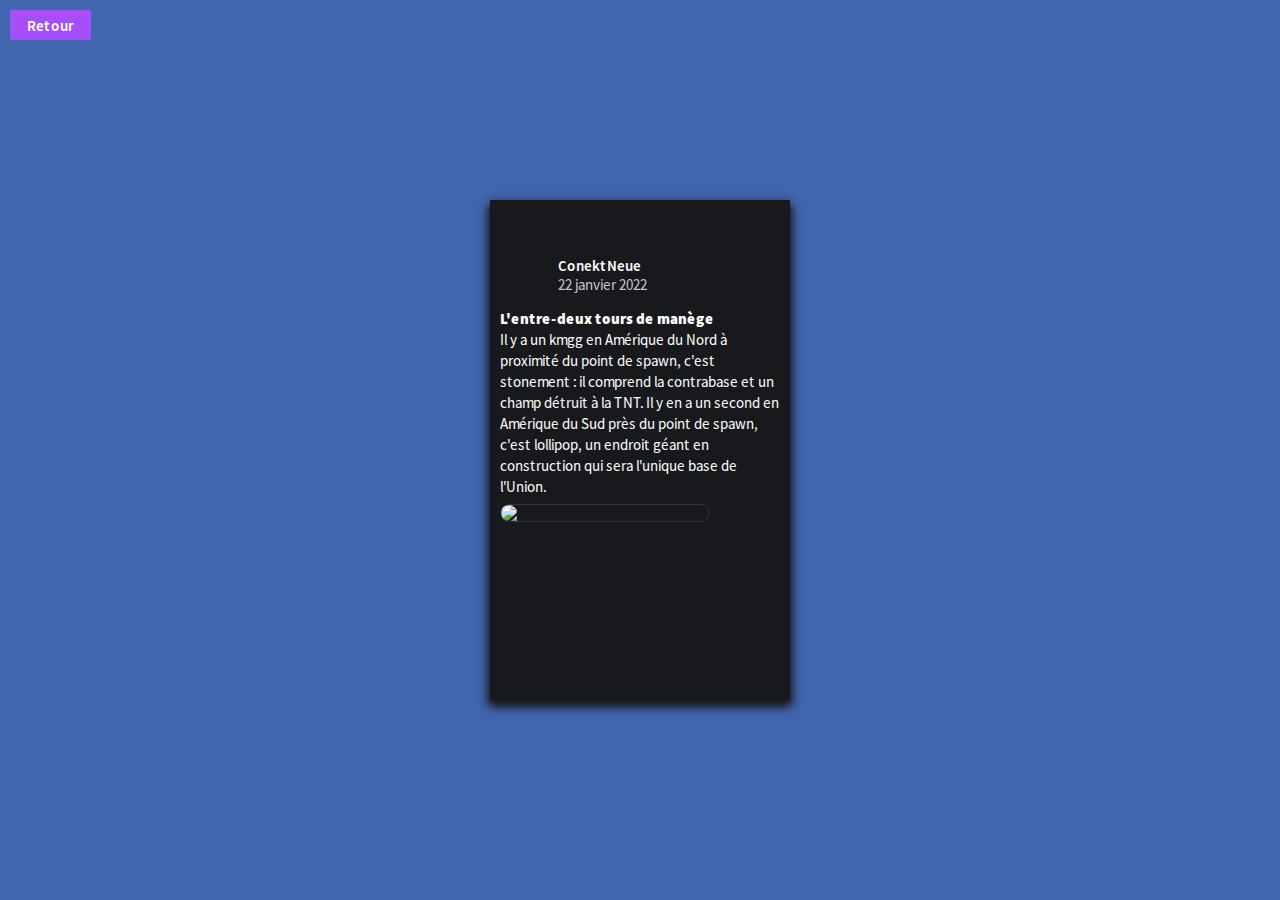
==== popup/popup.html @ 2bfecede "n" ====
<!DOCTYPE html>
<html lang="fr">
<head>
    <meta charset="UTF-8">
    <meta http-equiv="X-UA-Compatible" content="IE=edge">
    <meta name="viewport" content="width=device-width, initial-scale=1.0">
    <title>Popup</title>
    <link rel="stylesheet" href="./style.css">
</head>
<body>

    <div class="ui-controller">

        <div class="login">
            <p class="title">Connection</p>
            <div class="form-group">
                <label for="email">Email</label>
                <input class="text-input" type="email" name="email" id="email" required>
            </div>
            <div class="form-group">
                <label for="password">Mot de passe</label>
                <input class="text-input" type="password" name="password" id="password" required>
            </div>
            <input id="btn-submit" class="btn-submit" type="submit" value="Se connecter">
        </div>

        <div class="user-home">
            <div class="banner"></div>
            <div class="avatar"></div>
            <div class="content">
                <p class="username"></p>
                <div class="badges">
                    <!-- <div class="badge-item desarollador"></div> -->
                </div>
                <!-- <div class="btn-action" data-action="seeUser">Voir les utilisateurs</div> -->
            </div>
        </div>

        <div class="second">
            <div id="btn-close-second" tabindex="0">Retour</div>
            <div class="content">
                <!-- <div class="user-item">
                    <div class="avatar"></div>
                    <p class="username"></p>
                </div> -->
                <div class="news">
                    <div class="header">
                        <div class="avatar"></div>
                        <div class="right">
                            <div class="author">ConektNeue</div>
                            <div class="date">22 janvier 2022</div>
                        </div>
                    </div>
                    <div class="title">L'entre-deux tours de manège</div>
                    <div class="content">
                        Il y a un kmgg en Amérique du Nord à proximité du point de spawn, c'est
                        stonement : il comprend la contrabase et un champ détruit à la TNT. Il y en a un
                        second en Amérique du Sud près du point de spawn, c'est lollipop, un endroit géant en
                        construction qui sera l'unique base de l'Union.
                    </div>
                    <img src="https://th.bing.com/th/id/OIP.6-qK2s9MZT1QRdxq_SnQ6gHaEK?pid=ImgDet&rs=1">
                </div>
            </div>
        </div>

        <div class="third">
            <div id="btn-close-third" tabindex="0">Retour</div>
            <div class="content">
                <div class="banner"></div>
                <div class="avatar"></div>
                <div class="content">
                    <p class="username"></p>
                    <div class="badges">
                        <!-- <div class="badge-item desarollador"></div> -->
                    </div>
                    <!-- <div class="btn-action">Voir les utilisateurs</div> -->
                </div>
            </div>
        </div>

    </div>

    <script src="./script.js"></script>
</body>
</html>
---- popup/style.css ----
:root{
    --badges-margin-top: 0px;
}

@font-face {
    font-family: "Source Sans Pro";
    src: url('./font/sans-serif/SourceSansPro-Regular.ttf') format('truetype')
}

@font-face {
    font-family: 'Source Sans Pro Black';
    src: url('./font/sans-serif/SourceSansPro-Black.ttf') format('truetype')
}

@font-face {
    font-family: 'Source Sans Pro SemiBold';
    src: url('./font/sans-serif/SourceSansPro-SemiBold.ttf') format('truetype')
}

::-webkit-scrollbar{
    display: none;
}

*{
    overflow: hidden;
    box-sizing: border-box;
    -moz-box-sizing: border-box;
    scroll-behavior: smooth;
    user-select: none;
    -moz-user-select: none;
    margin: 0; padding: 0;
    font-size: 15px;
    outline: none !important;
    font-family: 'Source Sans Pro';
}

body{
    width: 300px;
    height: 500px;
    margin: 0; padding: 0;
    background-color: rgb(34, 34, 34);
}

.ui-controller{
    position: fixed;
    top: 0; left: 0;
    width: 100%; height: 100%;
    margin: 0; padding: 0;
    /* padding: 15px; */
    background-color: rgb(66, 101, 176);
    display: flex;
    align-items: center; justify-content: center;
}

.login{
    position: fixed;
    top: calc(50% - 250px);
    left: calc(50% - 150px);
    width: 300px;
    height: 500px;
    margin: 0; padding: 0;
    padding: 10px;
    box-shadow: 0 5px 10px rgb(24, 25, 28);
    background-color: rgb(24, 25, 28);
}

.login>.title{
    margin: 0;
    margin-top: 0px;
    margin-left: 0px;
    padding: 0;
    transform: translateY(-8px);
    font-size: 40px;
    font-family: 'Source Sans Pro SemiBold';
    color: gray;
}

.form-group{
    margin: 0; padding: 0;
    margin-bottom: 15px;
    display: flex;
    flex-direction: column;
    /* border: 1px solid red; */
}

label{
    margin: 0; padding: 0;
    margin-bottom: 7.5px;
    margin-left: 2px;
    color: white;
    font-size: 17px;
}

.text-input{
    width: calc(100% - 4px);
    height: 30px;
    margin: 0; padding: 0;
    margin-bottom: 10px;
    margin-left: 2px;
    padding-left: 5px; padding-right: 5px;
    border-radius: 4px;
    border: 2px solid rgb(100, 100, 100);
    color: rgb(100, 100, 100);
    border-radius: 2px;
    transition: .15s linear;
    background-color: rgba(0, 0, 0, 0);
}
.text-input:hover{
    border: 2px solid rgb(160, 66, 248);
    background-color: rgb(30, 30, 30);
    color: rgb(160, 66, 248);
}
.text-input:focus{
    background-color: black;
    box-shadow: 0 0 0 2px rgb(160 66 248);
    color: rgb(160, 66, 248);
    border: 2px solid rgb(160, 66, 248);
}

.btn-submit{
    width: max-content;
    height: 30px;
    margin: 0; padding: 0;
    margin-top: 5px;
    margin-bottom: 2px;
    margin-left: 2px;
    padding-left: 15px; padding-right: 15px;
    background-color: rgb(166, 79, 248);
    border: 2px solid rgb(166, 79, 248);
    color: white;
    cursor: pointer;
    border-radius: 2px;
    box-shadow: none;
    font-family: 'Source Sans Pro SemiBold';
    transition: .15s linear;
}
.btn-submit:focus{
    background-color: rgb(51, 51, 51);
    box-shadow: 0 0 0 2px rgb(166 79 248);
    color: rgb(186, 112, 255);
    border: 2px solid rgb(166, 79, 248);
}

.user-home{
    display: none;
    position: fixed;
    top: calc(50% - 250px);
    left: calc(50% - 150px);
    width: 300px;
    height: 500px;
    margin: 0; padding: 0;
    box-shadow: 0 5px 10px rgb(24, 25, 28);
    background-color: rgb(24, 25, 28);
    overflow-y: auto;
}

.user-home>.banner{
    position: relative;
    width: 100%;
    height: 120px;
    margin: 0; padding: 0;
    /* background-image: url('https://image.shutterstock.com/image-vector/color-gradient-background-design-abstract-260nw-1176137125.jpg'); */
    background-position: center;
    background-size: cover;
    background-repeat: no-repeat;
}

.user-home>.avatar{
    position: relative;
    width: 80px; height: 80px;
    margin: 0; padding: 0;
    margin-top: -40px;
    margin-left: 20px;
    /* background-color: rgb(100, 100, 100); */
    /* background-image: url('https://img.phonandroid.com/2021/03/netflix-codes-categories.jpg'); */
    border: 6px solid rgb(24, 25, 28);
    background-position: center;
    background-size: cover;
    background-repeat: no-repeat;
    border-radius: 50%;
    /* box-shadow: 0 0 10px 0 rgba(0, 0, 0, .5); */
}

.user-home>.content{
    position: relative;
    width: 100%;
    height: max-content;
    margin: 0; padding: 0;
    padding-left: 20px; padding-right: 20px;
    display: flex;
    flex-direction: column;
    justify-content: center;
    align-items: center;
}

.user-home>.content>.username{
    position: relative;
    width: 100%;
    height: max-content;
    margin: 0; padding: 0;
    margin-top: 0px;
    color: white;
    font-size: 27px;
    font-family: 'Source Sans Pro Black';
    overflow: visible !important;
    line-height: 2;
    display: flex;
    align-items: center;
    justify-content: left;
}

.user-home>.content>.badges{
    position: relative;
    width: 100%;
    height: max-content;
    margin: 0; padding: 0;
    margin-top: var(--badges-margin-top);
    margin-bottom: 30px;
    display: grid;
    grid-template-columns: repeat(6, 1fr);
    grid-gap: 13.5px;
}

.user-home>.content>.badges>.badge-item{
    position: relative;
    /* width: 68.75px; height: 68.75px; */
    height: 32.08px;
    margin: 0; padding: 0;
    /* border: 1px dashed red; */
    grid-column: span 1;
    background-position: center;
    background-repeat: no-repeat;
    background-size: cover;
}

.user-home>.content>.badges>.badge-item.desarollador{
    background-image: url('./img/source_code_48px.png');
}

.user-home>.content>.badges>.badge-item.administrador{
    background-image: url('./img/queen_crown_48px.png');
}

.user-home>.content>.badges>.badge-item.mejorado{
    background-image: url('./img/vip_48px.png');
}

.user-home>.content>.badges>.badge-item.eagle{
    background-image: url('./img/crow_48px.png');
}

.user-home>.content>.badges>.badge-item.insider{
    background-image: url('./img/anydesk_48px.png');
}

.user-home>.content>.btn-action{
    position: relative;
    width: 100%;
    height: max-content;
    margin: 0; padding: 0;
    margin-top: 7.5px; margin-bottom: 7.5px;
    padding-top: 10px; padding-bottom: 10px;
    display: flex;
    align-items: center; justify-content: center;
    color: white;
    font-size: 17.5px;
    font-family: 'Source Sans Pro SemiBold';
    background-color: rgb(43, 43, 43);
    border-radius: 8px;
    cursor: pointer;
    transition: .3s;
}
.user-home>.content>.btn-action:hover{
    background-color: rgb(53, 53, 53);
    box-shadow: 0 2.5px 5px 0 rgba(0, 0, 0, 0.25);
}

.second{
    display: none;
    position: fixed;
    top: calc(50% - 250px);
    left: calc(50% - 150px);
    width: 300px;
    height: 500px;
    margin: 0; padding: 0;
    box-shadow: 0 5px 10px rgb(24, 25, 28);
    background-color: rgb(24, 25, 28);
    overflow-y: auto;
}

.second>#btn-close-second{
    position: fixed;
    top: 0; left: 0;
    width: max-content;
    height: 30px;
    margin: 0; padding: 0;
    margin-top: 10px; margin-bottom: 10px; margin-left: 10px;
    padding-left: 15px; padding-right: 15px;
    background-color: rgb(166, 79, 248);
    border: 2px solid rgb(166, 79, 248);
    color: white;
    cursor: pointer;
    border-radius: 2px;
    box-shadow: none;
    font-family: 'Source Sans Pro SemiBold';
    display: flex;
    align-items: center; justify-content: center;
    transition: .15s linear;
}
.second>#btn-close-second:focus{
    background-color: rgb(51, 51, 51);
    box-shadow: 0 0 0 2px rgb(166 79 248);
    color: rgb(186, 112, 255);
    border: 2px solid rgb(166, 79, 248);
}

.second>.content{
    position: relative;
    width: 100%;
    height: max-content;
    margin: 0; padding: 0;
    margin-top: 50px;
    padding-left: 10px; padding-right: 10px;
}

.second>.content>.user-item{
    position: relative;
    width: 100%;
    height: 42px;
    margin: 0; padding: 0;
    padding-left: 8px; padding-right: 8px;
    display: flex;
    align-items: center;
    border-radius: 4px;
}
.second>.content>.user-item:hover{
    cursor: pointer;
    background-color: rgba(255, 255, 255, .05);
}
/* .second>.content>.user-item:hover>.username{
    text-decoration: underline .5px white;
    text-underline-offset: 2px;
} */

.second>.content>.user-item>.avatar{
    position: relative;
    width: 32px; height: 32px;
    margin: 0; padding: 0;
    margin-right: 12px;
    border-radius: 50%;
    background-position: center;
    background-size: cover;
    background-repeat: no-repeat;
}

.second>.content>.user-item>.username{
    position: relative;
    width: max-content;
    margin: 0; padding: 0;
    margin-top: -5px;
    /* margin-left: 10px; */
    /* padding-right: 7.5px; */
    color: white;
    font-size: 16px;
    /* line-height: 20px; */
    white-space: nowrap;
    text-overflow: ellipsis;
}

.second>.content>.news{
    position: relative;
    width: 100%;
    height: max-content;
    margin: 0; padding: 0;
    /* border: 2px dashed red; */
}

.second>.content>.news>.header{
    position: relative;
    width: 100%;
    height: 50px;
    margin: 0; padding: 0;
    margin-bottom: 7.5px;
    display: flex;
    flex-flow: row;
}

.second>.content>.news>.header>.avatar{
    position: relative;
    width: 50px; min-width: 50px;
    height: 100%;
    margin: 0; padding: 0;
    /* border: 2px dashed green; */
    border-radius: 50%;
    background-position: center;
    background-size: cover;
    background-repeat: no-repeat;
    background-image: url('https://www.designbolts.com/wp-content/uploads/2016/04/Letter-C-Logo-Design.jpg');
}

.second>.content>.news>.header>.right{
    position: relative;
    width: 100%; height: 100%;
    margin: 0; padding: 0;
    padding-left: 7.5px;
}

.second>.content>.news>.header>.right>.author{
    position: relative;
    width: 100%;
    height: auto;
    margin: 0; padding: 0;
    margin-top: 6px;
    /* border: 1px dashed rgb(67, 217, 47); */
    color: white;
    font-size: 15px;
    font-family: 'Source Sans Pro SemiBold';
}

.second>.content>.news>.header>.right>.date{
    position: relative;
    width: 100%;
    height: auto;
    margin: 0; padding: 0;
    /* border: 1px dashed rgb(193, 135, 218); */
    color: rgb(200, 200, 200);
    font-size: 15px;
    font-family: 'Source Sans Pro';
}

.second>.content>.news>.title{
    position: relative;
    width: 100%;
    height: max-content;
    margin: 0; padding: 0;
    color: white;
    font-size: 15px;
    font-family: 'Source Sans Pro Black';
    line-height: 21px;
}

.second>.content>.news>.content{
    position: relative;
    width: 100%;
    height: max-content;
    margin: 0; padding: 0;
    color: white;
    font-size: 15px;
    font-family: 'Source Sans Pro';
    line-height: 21px;
    margin-bottom: 7.5px;
}

.second>.content>.news>img{
    position: relative;
    width: auto; height: auto;
    min-width: 75%;
    max-width: 100%;
    max-height: 250px;
    margin: 0; padding: 0;
    margin-bottom: 7.5px;
    border-radius: 16px;
    object-fit: cover;
    border: 1px solid rgb(47, 51, 54);
}

.third{
    display: none;
    position: fixed;
    top: calc(50% - 250px);
    left: calc(50% - 150px);
    width: 300px;
    height: 500px;
    margin: 0; padding: 0;
    box-shadow: 0 5px 10px rgb(24, 25, 28);
    background-color: rgb(24, 25, 28);
    overflow-y: auto;
}

.third>#btn-close-third{
    position: fixed;
    top: 0; left: 0;
    width: max-content;
    height: 30px;
    margin: 0; padding: 0;
    margin-top: 10px; margin-bottom: 10px; margin-left: 10px;
    padding-left: 15px; padding-right: 15px;
    background-color: rgb(166, 79, 248);
    border: 2px solid rgb(166, 79, 248);
    color: white;
    cursor: pointer;
    border-radius: 2px;
    box-shadow: none;
    font-family: 'Source Sans Pro SemiBold';
    display: flex;
    align-items: center; justify-content: center;
    transition: .15s linear;
}
.third>#btn-close-third:focus{
    background-color: rgb(51, 51, 51);
    box-shadow: 0 0 0 2px rgb(166 79 248);
    color: rgb(186, 112, 255);
    border: 2px solid rgb(166, 79, 248);
}

.third>.content{
    position: relative;
    width: 100%;
    height: max-content;
    margin: 0; padding: 0;
    margin-top: 50px;
}

.third>.content>.banner{
    position: relative;
    width: 100%;
    height: 120px;
    margin: 0; padding: 0;
    /* background-image: url('https://image.shutterstock.com/image-vector/color-gradient-background-design-abstract-260nw-1176137125.jpg'); */
    background-position: center;
    background-size: cover;
    background-repeat: no-repeat;
}

.third>.content>.avatar{
    position: relative;
    width: 80px; height: 80px;
    margin: 0; padding: 0;
    margin-top: -40px;
    margin-left: 20px;
    /* background-color: rgb(100, 100, 100); */
    /* background-image: url('https://img.phonandroid.com/2021/03/netflix-codes-categories.jpg'); */
    border: 6px solid rgb(24, 25, 28);
    background-position: center;
    background-size: cover;
    background-repeat: no-repeat;
    border-radius: 50%;
    /* box-shadow: 0 0 10px 0 rgba(0, 0, 0, .5); */
}

.third>.content>.content{
    position: relative;
    width: 100%;
    height: max-content;
    margin: 0; padding: 0;
    padding-left: 20px; padding-right: 20px;
    display: flex;
    flex-direction: column;
    justify-content: center;
    align-items: center;
}

.third>.content>.content>.username{
    position: relative;
    width: 100%;
    height: max-content;
    margin: 0; padding: 0;
    margin-top: 0px;
    color: white;
    font-size: 27px;
    font-family: 'Source Sans Pro Black';
    overflow: visible !important;
    line-height: 2;
    display: flex;
    align-items: center;
    justify-content: left;
}

.third>.content>.content>.badges{
    position: relative;
    width: 100%;
    height: max-content;
    margin: 0; padding: 0;
    margin-top: var(--badges-margin-top);
    margin-bottom: 30px;
    display: grid;
    grid-template-columns: repeat(6, 1fr);
    grid-gap: 13.5px;
}

.third>.content>.content>.badges>.badge-item{
    position: relative;
    /* width: 68.75px; height: 68.75px; */
    height: 32.08px;
    margin: 0; padding: 0;
    /* border: 1px dashed red; */
    grid-column: span 1;
    background-position: center;
    background-repeat: no-repeat;
    background-size: cover;
}

.third>.content>.content>.badges>.badge-item.desarollador{
    background-image: url('./img/source_code_48px.png');
}

.third>.content>.content>.badges>.badge-item.administrador{
    background-image: url('./img/queen_crown_48px.png');
}

.third>.content>.content>.badges>.badge-item.mejorado{
    background-image: url('./img/vip_48px.png');
}

.third>.content>.content>.badges>.badge-item.eagle{
    background-image: url('./img/crow_48px.png');
}

.user-home>.content>.badges>.badge-item.insider{
    background-image: url('./img/anydesk_48px.png');
}

.third>.content>.content>.btn-action{
    position: relative;
    width: 100%;
    height: max-content;
    margin: 0; padding: 0;
    margin-top: 7.5px;
    padding-top: 10px; padding-bottom: 10px;
    display: flex;
    align-items: center; justify-content: center;
    color: white;
    font-size: 17.5px;
    font-family: 'Source Sans Pro SemiBold';
    background-color: rgb(43, 43, 43);
    border-radius: 8px;
    cursor: pointer;
    transition: .3s;
}
.third>.content>.content>.btn-action:hover{
    background-color: rgb(53, 53, 53);
}
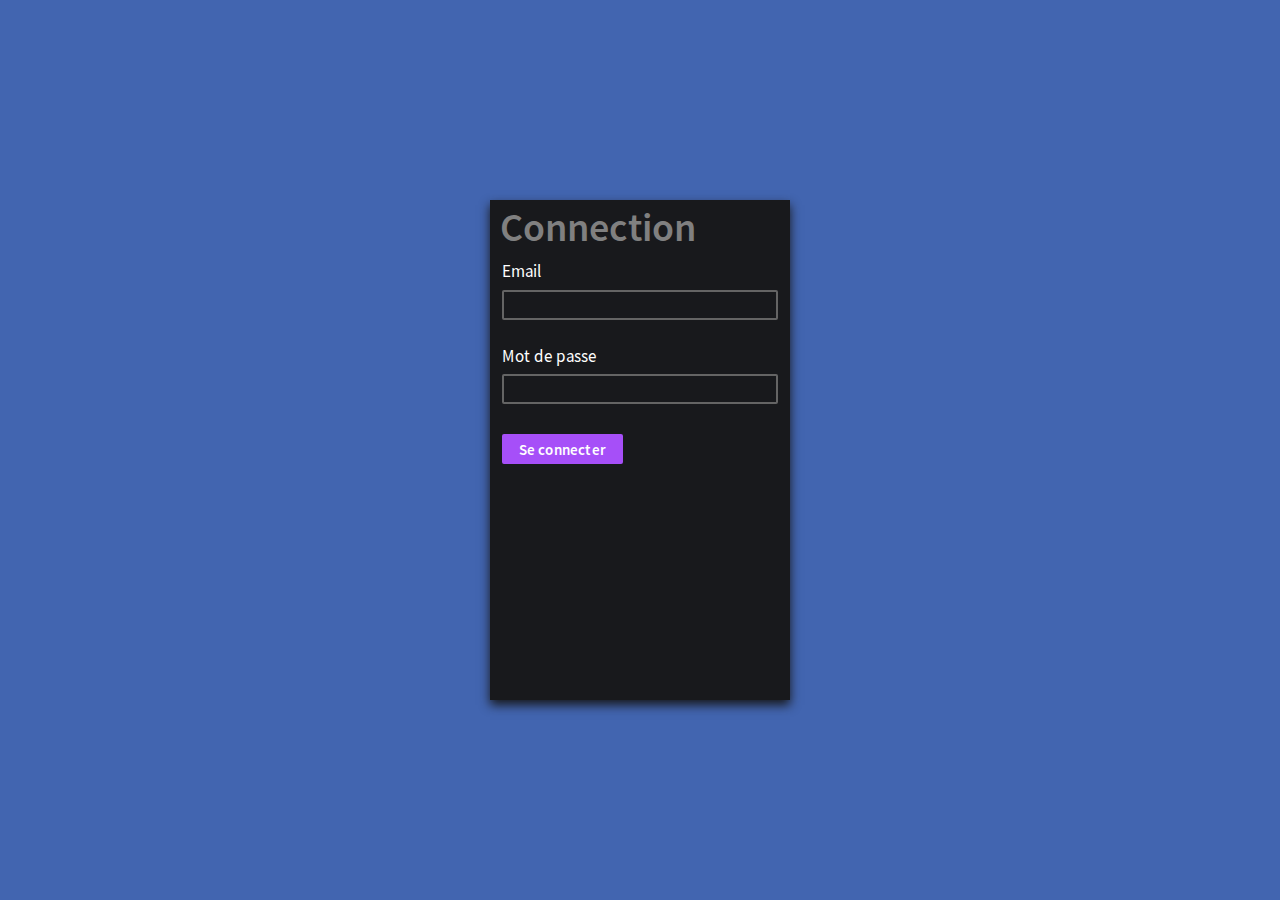
==== commit 89912276: "a" ====
--- a/popup/popup.html
+++ b/popup/popup.html
@@ -43,7 +43,7 @@
                     <div class="avatar"></div>
                     <p class="username"></p>
                 </div> -->
-                <div class="news">
+                <!-- <div class="news">
                     <div class="header">
                         <div class="avatar"></div>
                         <div class="right">
@@ -58,8 +58,8 @@
                         second en Amérique du Sud près du point de spawn, c'est lollipop, un endroit géant en
                         construction qui sera l'unique base de l'Union.
                     </div>
-                    <img src="https://th.bing.com/th/id/OIP.6-qK2s9MZT1QRdxq_SnQ6gHaEK?pid=ImgDet&rs=1">
-                </div>
+                    <img src="https://i.ytimg.com/vi/_sWYGycsXpE/maxresdefault.jpg">
+                </div> -->
             </div>
         </div>
 
--- a/popup/style.css
+++ b/popup/style.css
@@ -19,6 +19,17 @@
 
 ::-webkit-scrollbar{
     display: none;
+}
+
+a{
+    text-decoration: none;
+    color: rgb(43, 160, 250);
+    cursor: pointer;
+    transition: 0s;
+}
+a:hover{
+    text-decoration: underline rgb(43, 160, 250) 1px;
+    text-underline-offset: 1.5px;
 }
 
 *{
@@ -395,7 +406,7 @@
     background-position: center;
     background-size: cover;
     background-repeat: no-repeat;
-    background-image: url('https://www.designbolts.com/wp-content/uploads/2016/04/Letter-C-Logo-Design.jpg');
+    /* background-image: url('https://www.designbolts.com/wp-content/uploads/2016/04/Letter-C-Logo-Design.jpg'); */
 }
 
 .second>.content>.news>.header>.right{
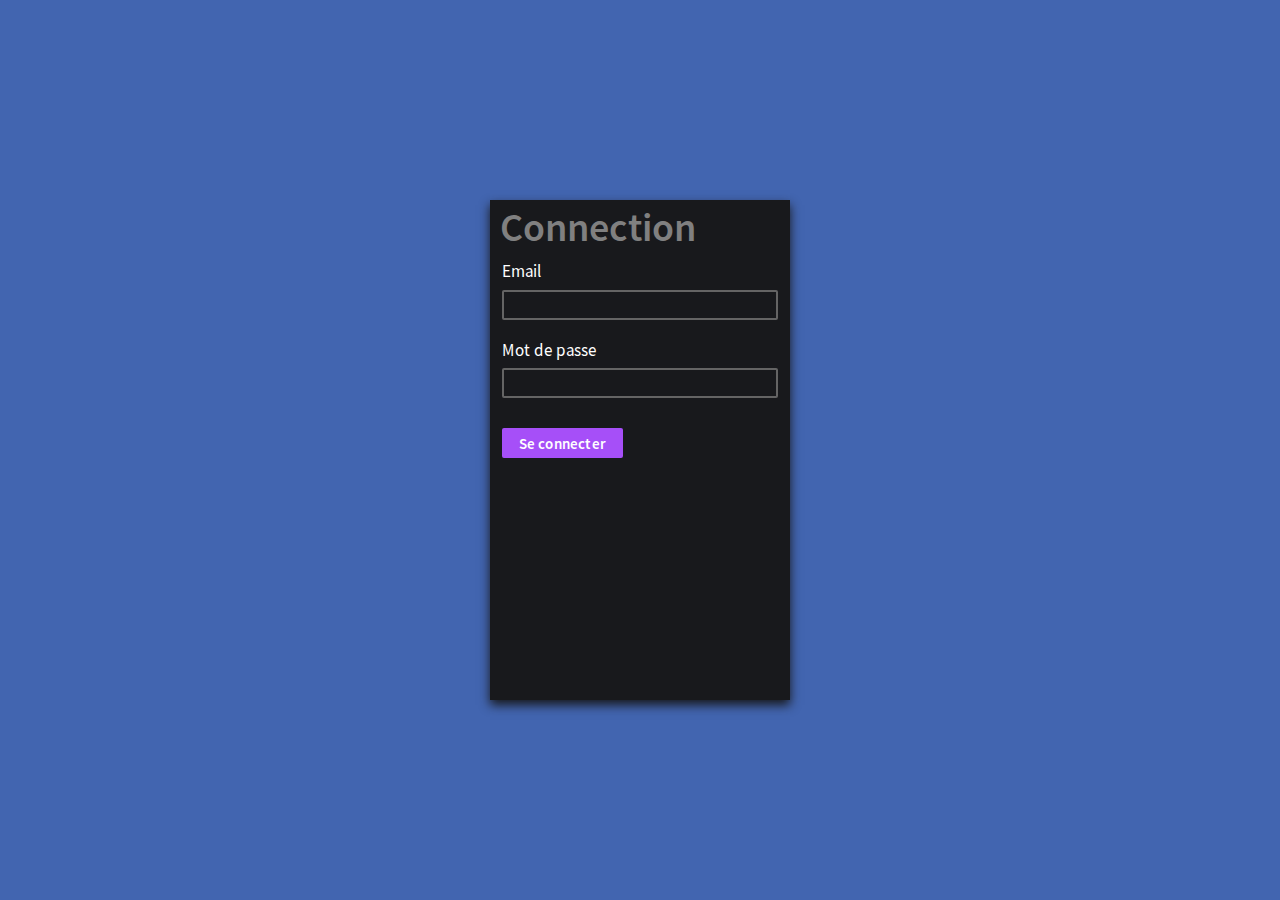
==== commit 0417925d: "j" ====
--- a/popup/popup.html
+++ b/popup/popup.html
@@ -15,7 +15,8 @@
             <p class="title">Connection</p>
             <div class="form-group">
                 <label for="email">Email</label>
-                <input class="text-input" type="email" name="email" id="email" required>
+                <input onkeyup="showHint(this.value)" class="text-input" type="email" name="email" id="email" required>
+                <p id="usernameTrend" style="margin: 0; padding: 0; margin-top: -6px; margin-left: 2px; color: white;"></p>
             </div>
             <div class="form-group">
                 <label for="password">Mot de passe</label>
@@ -37,7 +38,10 @@
         </div>
 
         <div class="second">
-            <div id="btn-close-second" tabindex="0">Retour</div>
+            <div class="toolbar">
+                <div id="btn-close-second" tabindex="0">Retour</div>
+                <div class="right"></div>
+            </div>
             <div class="content">
                 <!-- <div class="user-item">
                     <div class="avatar"></div>
@@ -64,7 +68,10 @@
         </div>
 
         <div class="third">
-            <div id="btn-close-third" tabindex="0">Retour</div>
+            <div class="toolbar">
+                <div id="btn-close-third" tabindex="0">Retour</div>
+                <div class="right"></div>
+            </div>
             <div class="content">
                 <div class="banner"></div>
                 <div class="avatar"></div>
--- a/popup/style.css
+++ b/popup/style.css
@@ -29,7 +29,7 @@
 }
 a:hover{
     text-decoration: underline rgb(43, 160, 250) 1px;
-    text-underline-offset: 1.5px;
+    text-underline-offset: 2px;
 }
 
 *{
@@ -43,6 +43,7 @@
     font-size: 15px;
     outline: none !important;
     font-family: 'Source Sans Pro';
+    scrollbar-width: thin;
 }
 
 body{
@@ -73,6 +74,7 @@
     padding: 10px;
     box-shadow: 0 5px 10px rgb(24, 25, 28);
     background-color: rgb(24, 25, 28);
+    overflow-y: auto;
 }
 
 .login>.title{
@@ -299,13 +301,25 @@
     overflow-y: auto;
 }
 
-.second>#btn-close-second{
+.second>.toolbar{
     position: fixed;
     top: 0; left: 0;
+    width: 100%;
+    height: 40px;
+    margin: 0; padding: 0;
+    padding-left: 5px; padding-right: 5px;
+    background-color: rgb(34, 34, 34);
+    /* border: 2px dashed red; */
+    display: flex;
+    align-items: center;
+    z-index: 10;
+}
+
+.second>.toolbar>#btn-close-second{
+    position: relative;
     width: max-content;
     height: 30px;
     margin: 0; padding: 0;
-    margin-top: 10px; margin-bottom: 10px; margin-left: 10px;
     padding-left: 15px; padding-right: 15px;
     background-color: rgb(166, 79, 248);
     border: 2px solid rgb(166, 79, 248);
@@ -318,20 +332,31 @@
     align-items: center; justify-content: center;
     transition: .15s linear;
 }
-.second>#btn-close-second:focus{
+.second>.toolbar>#btn-close-second:focus{
     background-color: rgb(51, 51, 51);
     box-shadow: 0 0 0 2px rgb(166 79 248);
     color: rgb(186, 112, 255);
     border: 2px solid rgb(166, 79, 248);
 }
 
+.second>.toolbar>.right{
+    position: relative;
+    width: max-content;
+    height: 30px;
+    margin: 0; padding: 0;
+    margin-left: auto;
+    margin-right: 0;
+}
+
 .second>.content{
     position: relative;
     width: 100%;
-    height: max-content;
-    margin: 0; padding: 0;
-    margin-top: 50px;
+    height: calc(100% - 40px);
+    margin: 0; padding: 0;
+    margin-top: 40px;
+    padding-top: 10px;
     padding-left: 10px; padding-right: 10px;
+    overflow-y: auto;
 }
 
 .second>.content>.user-item{
@@ -368,7 +393,7 @@
     position: relative;
     width: max-content;
     margin: 0; padding: 0;
-    margin-top: -5px;
+    margin-top: -1.5px;
     /* margin-left: 10px; */
     /* padding-right: 7.5px; */
     color: white;
@@ -383,7 +408,9 @@
     width: 100%;
     height: max-content;
     margin: 0; padding: 0;
+    padding-bottom: 10px;
     /* border: 2px dashed red; */
+    border-bottom: 1px solid rgb(100, 100, 100);
 }
 
 .second>.content>.news>.header{
@@ -391,7 +418,8 @@
     width: 100%;
     height: 50px;
     margin: 0; padding: 0;
-    margin-bottom: 7.5px;
+    margin-top: 17.5px;
+    margin-bottom: 10px;
     display: flex;
     flex-flow: row;
 }
@@ -459,7 +487,6 @@
     font-size: 15px;
     font-family: 'Source Sans Pro';
     line-height: 21px;
-    margin-bottom: 7.5px;
 }
 
 .second>.content>.news>img{
@@ -472,6 +499,7 @@
     margin-bottom: 7.5px;
     border-radius: 16px;
     object-fit: cover;
+    pointer-events: none;
     border: 1px solid rgb(47, 51, 54);
 }
 
@@ -488,13 +516,25 @@
     overflow-y: auto;
 }
 
-.third>#btn-close-third{
+.third>.toolbar{
     position: fixed;
     top: 0; left: 0;
+    width: 100%;
+    height: 40px;
+    margin: 0; padding: 0;
+    padding-left: 5px; padding-right: 5px;
+    background-color: rgb(34, 34, 34);
+    /* border: 2px dashed red; */
+    display: flex;
+    align-items: center;
+    z-index: 10;
+}
+
+.third>.toolbar>#btn-close-third{
+    position: relative;
     width: max-content;
     height: 30px;
     margin: 0; padding: 0;
-    margin-top: 10px; margin-bottom: 10px; margin-left: 10px;
     padding-left: 15px; padding-right: 15px;
     background-color: rgb(166, 79, 248);
     border: 2px solid rgb(166, 79, 248);
@@ -507,19 +547,28 @@
     align-items: center; justify-content: center;
     transition: .15s linear;
 }
-.third>#btn-close-third:focus{
+.third>.toolbar>#btn-close-third:focus{
     background-color: rgb(51, 51, 51);
     box-shadow: 0 0 0 2px rgb(166 79 248);
     color: rgb(186, 112, 255);
     border: 2px solid rgb(166, 79, 248);
 }
 
+.third>.toolbar>.right{
+    position: relative;
+    width: max-content;
+    height: 30px;
+    margin: 0; padding: 0;
+    margin-left: auto;
+    margin-right: 0;
+}
+
 .third>.content{
     position: relative;
     width: 100%;
     height: max-content;
     margin: 0; padding: 0;
-    margin-top: 50px;
+    margin-top: 40px;
 }
 
 .third>.content>.banner{
@@ -617,7 +666,7 @@
     background-image: url('./img/crow_48px.png');
 }
 
-.user-home>.content>.badges>.badge-item.insider{
+.third>.content>.content>.badges>.badge-item.insider{
     background-image: url('./img/anydesk_48px.png');
 }
 
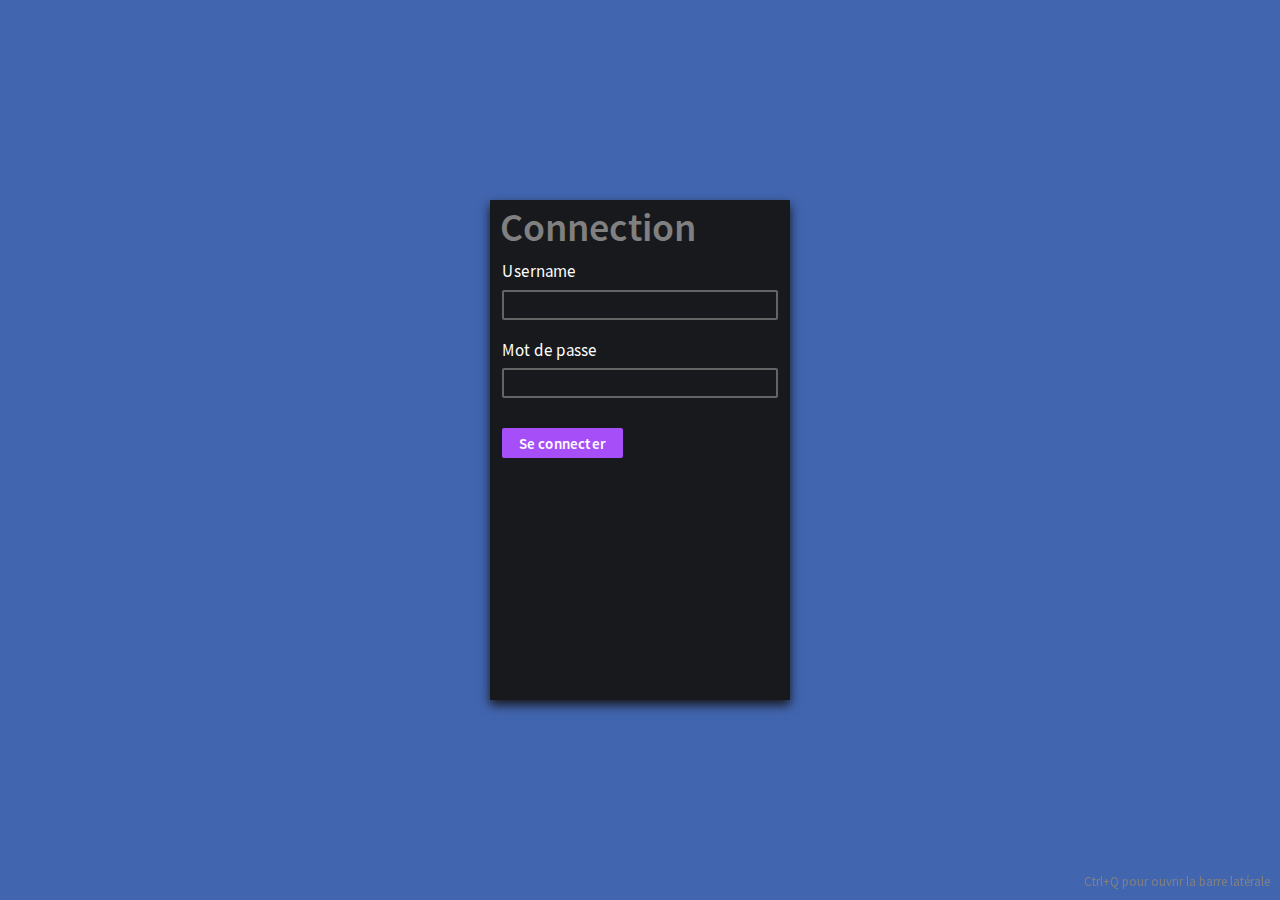
==== commit 3dafe373: "k" ====
--- a/popup/popup.html
+++ b/popup/popup.html
@@ -1,5 +1,6 @@
 <!DOCTYPE html>
 <html lang="fr">
+
 <head>
     <meta charset="UTF-8">
     <meta http-equiv="X-UA-Compatible" content="IE=edge">
@@ -7,23 +8,26 @@
     <title>Popup</title>
     <link rel="stylesheet" href="./style.css">
 </head>
+
 <body>
 
     <div class="ui-controller">
 
-        <div class="login">
+        <form class="login">
             <p class="title">Connection</p>
             <div class="form-group">
-                <label for="email">Email</label>
-                <input onkeyup="showHint(this.value)" class="text-input" type="email" name="email" id="email" required>
-                <p id="usernameTrend" style="margin: 0; padding: 0; margin-top: -6px; margin-left: 2px; color: white;"></p>
+                <label for="email">Username</label>
+                <input class="text-input" type="text" name="email" id="email" required>
+                <p id="usernameTrend" style="margin: 0; padding: 0; margin-top: -6px; margin-left: 2px; color: white;">
+                </p>
             </div>
             <div class="form-group">
                 <label for="password">Mot de passe</label>
                 <input class="text-input" type="password" name="password" id="password" required>
             </div>
             <input id="btn-submit" class="btn-submit" type="submit" value="Se connecter">
-        </div>
+            <p class="tip">Ctrl+Q pour ouvrir la barre latérale</p>
+        </form>
 
         <div class="user-home">
             <div class="banner"></div>
@@ -89,4 +93,5 @@
 
     <script src="./script.js"></script>
 </body>
+
 </html>--- a/popup/style.css
+++ b/popup/style.css
@@ -152,6 +152,14 @@
     box-shadow: 0 0 0 2px rgb(166 79 248);
     color: rgb(186, 112, 255);
     border: 2px solid rgb(166, 79, 248);
+}
+
+.login>.tip{
+    position: fixed;
+    bottom: 10px;
+    right: 10px;
+    color: grey;
+    font-size: 13px;
 }
 
 .user-home{
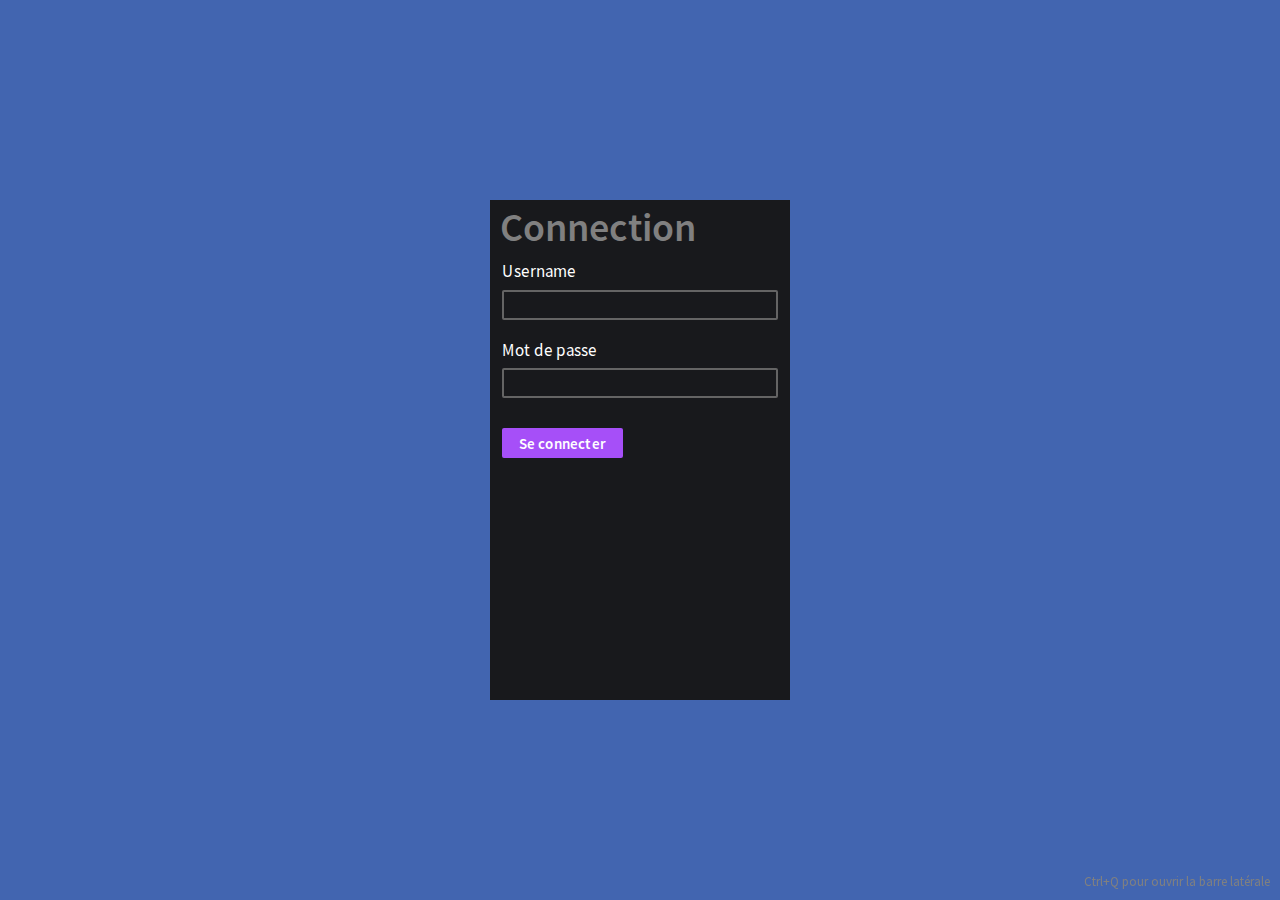
==== commit 89e2d50a: "a" ====
--- a/popup/popup.html
+++ b/popup/popup.html
@@ -34,17 +34,32 @@
             <div class="avatar"></div>
             <div class="content">
                 <p class="username"></p>
-                <div class="badges">
-                    <!-- <div class="badge-item desarollador"></div> -->
-                </div>
+                <!-- <div class="badges">
+                    <div class="badge-item desarollador"></div>
+                </div> -->
                 <!-- <div class="btn-action" data-action="seeUser">Voir les utilisateurs</div> -->
             </div>
         </div>
 
         <div class="second">
             <div class="toolbar">
-                <div id="btn-close-second" tabindex="0">Retour</div>
-                <div class="right"></div>
+                <div id="btn-close-second">
+                    <svg width="12" viewBox="0 0 12 12" fill="none" xmlns="http://www.w3.org/2000/svg">
+                        <path
+                            d=" M12 10.6811L7.11455 5.80495L11.6006 1.31889L10.291 0L5.80495 4.48607L1.31889 0L0 1.31889L4.48607 5.80495L0 10.291L1.31889 11.6006L5.80495 7.11455L10.6811 12L12 10.6811Z">
+                        </path>
+                    </svg>
+                    <!-- Retour -->
+                </div>
+                <div class="right">
+                    <div class="right-btn" id="btnCreateNews">
+                        <svg width="14" viewBox="0 0 14 14" fill="none" xmlns="http://www.w3.org/2000/svg">
+                            <path
+                                d="M14 5.65802H8.34205V0H5.65812V5.65802H0V8.34198H5.65812V14H8.34205V8.34198H14V5.65802Z">
+                            </path>
+                        </svg>
+                    </div>
+                </div>
             </div>
             <div class="content">
                 <!-- <div class="user-item">
@@ -73,7 +88,13 @@
 
         <div class="third">
             <div class="toolbar">
-                <div id="btn-close-third" tabindex="0">Retour</div>
+                <div id="btn-close-third" tabindex="0">
+                    <svg width="12" viewBox="0 0 12 12" fill="none" xmlns="http://www.w3.org/2000/svg">
+                        <path
+                            d=" M12 10.6811L7.11455 5.80495L11.6006 1.31889L10.291 0L5.80495 4.48607L1.31889 0L0 1.31889L4.48607 5.80495L0 10.291L1.31889 11.6006L5.80495 7.11455L10.6811 12L12 10.6811Z">
+                        </path>
+                    </svg>
+                </div>
                 <div class="right"></div>
             </div>
             <div class="content">
@@ -89,6 +110,18 @@
             </div>
         </div>
 
+        <div class="message-writing-screen">
+            <p class="text">Rédigez un post à l'aide du rédacteur de post intégré. Le nombre de caractères d'un post est compris
+                entre vingt et deux cents.</p>
+            <div class="redacting-post-validity-indicator">
+                <p>Votre post <span id="redactingPostValidityIndicator">est trop court</span>.</p>
+            </div>
+            <textarea name="redactingPost" id="redactingPost" cols="30" rows="10"></textarea>
+            <p id="redacting-post-letter-number"><span id="redactingPostLetterNumber">0</span>&nbsp;/ 199</p>
+            <button id="btnSendRedactedPost" class="btn-submit" type="submit" title="Envoyer">Envoyer</button>
+            <button id="btnCancelRedactedPost" class="btn-submit btn-cancel" type="submit" title="Envoyer">Annuler</button>
+        </div>
+
     </div>
 
     <script src="./script.js"></script>
--- a/popup/style.css
+++ b/popup/style.css
@@ -1,4 +1,4 @@
-:root{
+:root {
     --badges-margin-top: 0px;
 }
 
@@ -17,67 +17,74 @@
     src: url('./font/sans-serif/SourceSansPro-SemiBold.ttf') format('truetype')
 }
 
-::-webkit-scrollbar{
+::-webkit-scrollbar {
     display: none;
 }
 
-a{
+a {
     text-decoration: none;
     color: rgb(43, 160, 250);
     cursor: pointer;
     transition: 0s;
 }
-a:hover{
+
+a:hover {
     text-decoration: underline rgb(43, 160, 250) 1px;
     text-underline-offset: 2px;
 }
 
-*{
+* {
     overflow: hidden;
     box-sizing: border-box;
     -moz-box-sizing: border-box;
     scroll-behavior: smooth;
     user-select: none;
     -moz-user-select: none;
-    margin: 0; padding: 0;
+    margin: 0;
+    padding: 0;
     font-size: 15px;
     outline: none !important;
     font-family: 'Source Sans Pro';
     scrollbar-width: thin;
 }
 
-body{
+body {
     width: 300px;
     height: 500px;
-    margin: 0; padding: 0;
+    margin: 0;
+    padding: 0;
     background-color: rgb(34, 34, 34);
 }
 
-.ui-controller{
+.ui-controller {
     position: fixed;
-    top: 0; left: 0;
-    width: 100%; height: 100%;
-    margin: 0; padding: 0;
+    top: 0;
+    left: 0;
+    width: 100%;
+    height: 100%;
+    margin: 0;
+    padding: 0;
     /* padding: 15px; */
     background-color: rgb(66, 101, 176);
     display: flex;
-    align-items: center; justify-content: center;
-}
-
-.login{
+    align-items: center;
+    justify-content: center;
+}
+
+.login {
     position: fixed;
     top: calc(50% - 250px);
     left: calc(50% - 150px);
     width: 300px;
     height: 500px;
-    margin: 0; padding: 0;
+    margin: 0;
+    padding: 0;
     padding: 10px;
-    box-shadow: 0 5px 10px rgb(24, 25, 28);
     background-color: rgb(24, 25, 28);
     overflow-y: auto;
 }
 
-.login>.title{
+.login>.title {
     margin: 0;
     margin-top: 0px;
     margin-left: 0px;
@@ -88,29 +95,33 @@
     color: gray;
 }
 
-.form-group{
-    margin: 0; padding: 0;
+.form-group {
+    margin: 0;
+    padding: 0;
     margin-bottom: 15px;
     display: flex;
     flex-direction: column;
     /* border: 1px solid red; */
 }
 
-label{
-    margin: 0; padding: 0;
+label {
+    margin: 0;
+    padding: 0;
     margin-bottom: 7.5px;
     margin-left: 2px;
     color: white;
     font-size: 17px;
 }
 
-.text-input{
+.text-input {
     width: calc(100% - 4px);
     height: 30px;
-    margin: 0; padding: 0;
+    margin: 0;
+    padding: 0;
     margin-bottom: 10px;
     margin-left: 2px;
-    padding-left: 5px; padding-right: 5px;
+    padding-left: 5px;
+    padding-right: 5px;
     border-radius: 4px;
     border: 2px solid rgb(100, 100, 100);
     color: rgb(100, 100, 100);
@@ -118,26 +129,30 @@
     transition: .15s linear;
     background-color: rgba(0, 0, 0, 0);
 }
-.text-input:hover{
+
+.text-input:hover {
     border: 2px solid rgb(160, 66, 248);
     background-color: rgb(30, 30, 30);
     color: rgb(160, 66, 248);
 }
-.text-input:focus{
+
+.text-input:focus {
     background-color: black;
     box-shadow: 0 0 0 2px rgb(160 66 248);
     color: rgb(160, 66, 248);
     border: 2px solid rgb(160, 66, 248);
 }
 
-.btn-submit{
+.btn-submit {
     width: max-content;
     height: 30px;
-    margin: 0; padding: 0;
+    margin: 0;
+    padding: 0;
     margin-top: 5px;
     margin-bottom: 2px;
     margin-left: 2px;
-    padding-left: 15px; padding-right: 15px;
+    padding-left: 15px;
+    padding-right: 15px;
     background-color: rgb(166, 79, 248);
     border: 2px solid rgb(166, 79, 248);
     color: white;
@@ -147,14 +162,15 @@
     font-family: 'Source Sans Pro SemiBold';
     transition: .15s linear;
 }
-.btn-submit:focus{
+
+.btn-submit:focus {
     background-color: rgb(51, 51, 51);
     box-shadow: 0 0 0 2px rgb(166 79 248);
     color: rgb(186, 112, 255);
     border: 2px solid rgb(166, 79, 248);
 }
 
-.login>.tip{
+.login>.tip {
     position: fixed;
     bottom: 10px;
     right: 10px;
@@ -162,34 +178,576 @@
     font-size: 13px;
 }
 
-.user-home{
+.user-home {
     display: none;
     position: fixed;
     top: calc(50% - 250px);
     left: calc(50% - 150px);
     width: 300px;
     height: 500px;
-    margin: 0; padding: 0;
-    box-shadow: 0 5px 10px rgb(24, 25, 28);
+    margin: 0;
+    padding: 0;
     background-color: rgb(24, 25, 28);
     overflow-y: auto;
 }
 
-.user-home>.banner{
+.user-home>.banner {
     position: relative;
     width: 100%;
     height: 120px;
-    margin: 0; padding: 0;
+    margin: 0;
+    padding: 0;
     /* background-image: url('https://image.shutterstock.com/image-vector/color-gradient-background-design-abstract-260nw-1176137125.jpg'); */
     background-position: center;
     background-size: cover;
     background-repeat: no-repeat;
 }
 
-.user-home>.avatar{
-    position: relative;
-    width: 80px; height: 80px;
-    margin: 0; padding: 0;
+.user-home>.avatar {
+    position: relative;
+    width: 80px;
+    height: 80px;
+    margin: 0;
+    padding: 0;
+    margin-top: -40px;
+    margin-left: 15px;
+    /* background-color: rgb(100, 100, 100); */
+    /* background-image: url('https://img.phonandroid.com/2021/03/netflix-codes-categories.jpg'); */
+    border: 6px solid rgb(24, 25, 28);
+    background-position: center;
+    background-size: cover;
+    background-repeat: no-repeat;
+    border-radius: 50%;
+    /* box-shadow: 0 0 10px 0 rgba(0, 0, 0, .5); */
+}
+
+.user-home>.content {
+    position: relative;
+    width: 100%;
+    height: max-content;
+    margin: 0;
+    padding: 0;
+    padding-left: 15px;
+    padding-right: 15px;
+    display: flex;
+    flex-direction: column;
+    justify-content: center;
+    align-items: center;
+}
+
+.user-home>.content>.username {
+    position: relative;
+    width: 100%;
+    height: max-content;
+    margin: 0;
+    padding: 0;
+    margin-top: 0px;
+    color: white;
+    font-size: 27px;
+    font-family: 'Source Sans Pro Black';
+    overflow: visible !important;
+    line-height: 2;
+    display: flex;
+    align-items: center;
+    justify-content: left;
+}
+
+.user-home>.content>.badges {
+    position: relative;
+    width: 100%;
+    height: max-content;
+    margin: 0;
+    padding: 0;
+    margin-top: var(--badges-margin-top);
+    margin-bottom: 30px;
+    display: grid;
+    grid-template-columns: repeat(6, 1fr);
+    grid-gap: 13.5px;
+}
+
+.user-home>.content>.badges>.badge-item {
+    position: relative;
+    /* width: 68.75px; height: 68.75px; */
+    height: 32.08px;
+    margin: 0;
+    padding: 0;
+    /* border: 1px dashed red; */
+    grid-column: span 1;
+    background-position: center;
+    background-repeat: no-repeat;
+    background-size: cover;
+}
+
+.user-home>.content>.badges>.badge-item.desarollador {
+    background-image: url('./img/source_code_48px.png');
+}
+
+.user-home>.content>.badges>.badge-item.administrador {
+    background-image: url('./img/queen_crown_48px.png');
+}
+
+.user-home>.content>.badges>.badge-item.mejorado {
+    background-image: url('./img/vip_48px.png');
+}
+
+.user-home>.content>.badges>.badge-item.eagle {
+    background-image: url('./img/crow_48px.png');
+}
+
+.user-home>.content>.badges>.badge-item.insider {
+    background-image: url('./img/anydesk_48px.png');
+}
+
+.user-home>.content>.btn-action {
+    position: relative;
+    width: 100%;
+    height: max-content;
+    margin: 0;
+    padding: 0;
+    margin-top: 5px;
+    margin-bottom: 5px;
+    padding-top: 17.5px;
+    padding-bottom: 17.5px;
+    padding-left: 14px;
+    padding-right: 14px;
+    display: flex;
+    align-items: center;
+    justify-content: space-between;
+    border-radius: 6px;
+    cursor: pointer;
+    background-color: rgb(36, 36, 36);
+    transition: 0s;
+}
+
+.user-home>.content>.btn-action:hover {
+    background-color: rgb(45, 45, 45);
+}
+
+.user-home>.content>.btn-action>div>.title {
+    color: white;
+    font-size: 16px;
+    line-height: 24px;
+    text-align: left;
+    white-space: nowrap;
+    overflow: hidden;
+    text-overflow: ellipsis;
+    font-family: 'Source Sans Pro SemiBold';
+}
+
+.user-home>.content>.btn-action>div>.subtitle {
+    color: rgba(255, 255, 255, .35);
+    font-size: 14px;
+    line-height: 17px;
+    text-align: left;
+    white-space: nowrap;
+    overflow: hidden;
+    text-overflow: ellipsis;
+    font-family: 'Source Sans Pro';
+}
+
+.user-home>.content>.btn-action>svg {
+    width: 8;
+    fill: none;
+    overflow: hidden;
+}
+
+.second {
+    display: none;
+    position: fixed;
+    top: calc(50% - 250px);
+    left: calc(50% - 150px);
+    width: 300px;
+    height: 500px;
+    margin: 0;
+    padding: 0;
+    background-color: rgb(24, 25, 28);
+    overflow-y: auto;
+}
+
+.second>.toolbar {
+    position: fixed;
+    top: 0;
+    left: 0;
+    width: 100%;
+    height: 40px;
+    margin: 0;
+    padding: 0;
+    padding-left: 5px;
+    padding-right: 5px;
+    background-color: rgb(34, 34, 34);
+    /* border: 2px dashed red; */
+    display: flex;
+    align-items: center;
+    z-index: 10;
+}
+
+.second>.toolbar>#btn-close-second {
+    position: relative;
+    /* width: max-content; */
+    width: 30px;
+    height: 30px;
+    margin: 0;
+    padding: 0;
+    padding-left: 8px;
+    padding-right: 8px;
+    color: rgb(119, 119, 119);
+    cursor: pointer;
+    border-radius: 2px;
+    box-shadow: none;
+    font-family: 'Source Sans Pro SemiBold';
+    display: flex;
+    align-items: center;
+    justify-content: center;
+    transition: 0s linear;
+}
+
+.second>.toolbar>#btn-close-second:hover {
+    color: rgb(166, 79, 248);
+}
+
+.second>.toolbar>#btn-close-second:active {
+    box-shadow: 0 0 0 1px rgb(166 79 248);
+    color: rgb(166, 79, 248);
+}
+
+.second>.toolbar>#btn-close-second:hover>svg {
+    fill: rgb(166, 79, 248);
+}
+
+.second>.toolbar>#btn-close-second:active>svg {
+    fill: rgb(166, 79, 248);
+}
+
+.second>.toolbar>#btn-close-second>svg {
+    fill: rgb(119, 119, 119);
+    width: 14px;
+    height: 14px;
+    /* margin-right: 4px; */
+}
+
+.second>.toolbar>.right {
+    position: relative;
+    width: max-content;
+    height: 100%;
+    margin: 0;
+    padding: 0;
+    margin-left: auto;
+    margin-right: 0;
+    display: flex;
+    align-items: center;
+    overflow: visible;
+}
+
+.second>.toolbar>.right>.right-btn {
+    position: relative;
+    width: 30px;
+    height: 30px;
+    margin: 0;
+    padding: 0;
+    color: white;
+    cursor: pointer;
+    border-radius: 2px;
+    box-shadow: none;
+    display: flex;
+    align-items: center;
+    justify-content: center;
+    background-color: transparent;
+    transition: 0s;
+}
+
+.second>.toolbar>.right>.right-btn:active {
+    box-shadow: 0 0 0 1px rgb(166, 79, 248);
+}
+
+.second>.toolbar>.right>.right-btn:hover>svg {
+    fill: rgb(166, 79, 248);
+}
+
+.second>.toolbar>.right>.right-btn:active>svg {
+    fill: rgb(166, 79, 248);
+}
+
+.second>.toolbar>.right>.right-btn>svg {
+    fill: rgb(119, 119, 119);
+    width: 14px;
+    height: 14px;
+}
+
+#btnCreateNews {
+    display: none;
+}
+
+.second>.content {
+    position: relative;
+    width: 100%;
+    height: calc(100% - 40px);
+    margin: 0;
+    padding: 0;
+    margin-top: 40px;
+    padding-top: 10px;
+    padding-left: 10px;
+    padding-right: 10px;
+    overflow-y: auto;
+}
+
+.second>.content>.user-item {
+    position: relative;
+    width: 100%;
+    height: 42px;
+    margin: 0;
+    padding: 0;
+    padding-left: 8px;
+    padding-right: 8px;
+    display: flex;
+    align-items: center;
+    border-radius: 4px;
+}
+
+.second>.content>.user-item:hover {
+    cursor: pointer;
+    background-color: rgba(255, 255, 255, .05);
+}
+
+/* .second>.content>.user-item:hover>.username{
+    text-decoration: underline .5px white;
+    text-underline-offset: 2px;
+} */
+
+.second>.content>.user-item>.avatar {
+    position: relative;
+    width: 32px;
+    height: 32px;
+    margin: 0;
+    padding: 0;
+    margin-right: 12px;
+    border-radius: 50%;
+    background-position: center;
+    background-size: cover;
+    background-repeat: no-repeat;
+}
+
+.second>.content>.user-item>.username {
+    position: relative;
+    width: max-content;
+    margin: 0;
+    padding: 0;
+    margin-top: -1.5px;
+    /* margin-left: 10px; */
+    /* padding-right: 7.5px; */
+    color: white;
+    font-size: 16px;
+    /* line-height: 20px; */
+    white-space: nowrap;
+    text-overflow: ellipsis;
+}
+
+.second>.content>.news {
+    position: relative;
+    width: 100%;
+    height: max-content;
+    margin: 0;
+    padding: 0;
+    padding-bottom: 10px;
+    /* border: 2px dashed red; */
+    border-bottom: 1px solid rgb(100, 100, 100);
+}
+
+.second>.content>.news>.header {
+    position: relative;
+    width: 100%;
+    height: 50px;
+    margin: 0;
+    padding: 0;
+    margin-top: 17.5px;
+    margin-bottom: 10px;
+    display: flex;
+    flex-flow: row;
+}
+
+.second>.content>.news>.header>.avatar {
+    position: relative;
+    width: 50px;
+    min-width: 50px;
+    height: 100%;
+    margin: 0;
+    padding: 0;
+    /* border: 2px dashed green; */
+    border-radius: 50%;
+    background-position: center;
+    background-size: cover;
+    background-repeat: no-repeat;
+    /* background-image: url('https://www.designbolts.com/wp-content/uploads/2016/04/Letter-C-Logo-Design.jpg'); */
+}
+
+.second>.content>.news>.header>.right {
+    position: relative;
+    width: 100%;
+    height: 100%;
+    margin: 0;
+    padding: 0;
+    padding-left: 7.5px;
+}
+
+.second>.content>.news>.header>.right>.author {
+    position: relative;
+    width: 100%;
+    height: auto;
+    margin: 0;
+    padding: 0;
+    margin-top: 6px;
+    /* border: 1px dashed rgb(67, 217, 47); */
+    color: white;
+    font-size: 15px;
+    font-family: 'Source Sans Pro SemiBold';
+}
+
+.second>.content>.news>.header>.right>.date {
+    position: relative;
+    width: 100%;
+    height: auto;
+    margin: 0;
+    padding: 0;
+    /* border: 1px dashed rgb(193, 135, 218); */
+    color: rgb(200, 200, 200);
+    font-size: 15px;
+    font-family: 'Source Sans Pro';
+}
+
+.second>.content>.news>.title {
+    position: relative;
+    width: 100%;
+    height: max-content;
+    margin: 0;
+    padding: 0;
+    color: white;
+    font-size: 15px;
+    font-family: 'Source Sans Pro Black';
+    line-height: 21px;
+}
+
+.second>.content>.news>.content {
+    position: relative;
+    width: 100%;
+    height: max-content;
+    margin: 0;
+    padding: 0;
+    color: white;
+    font-size: 15px;
+    font-family: 'Source Sans Pro';
+    line-height: 21px;
+}
+
+.second>.content>.news>img {
+    position: relative;
+    width: auto;
+    height: auto;
+    min-width: 75%;
+    max-width: 100%;
+    max-height: 250px;
+    margin: 0;
+    padding: 0;
+    margin-bottom: 7.5px;
+    border-radius: 16px;
+    object-fit: cover;
+    pointer-events: none;
+    border: 1px solid rgb(47, 51, 54);
+}
+
+.third {
+    display: none;
+    position: fixed;
+    top: calc(50% - 250px);
+    left: calc(50% - 150px);
+    width: 300px;
+    height: 500px;
+    margin: 0;
+    padding: 0;
+    background-color: rgb(24, 25, 28);
+    overflow-y: auto;
+}
+
+.third>.toolbar {
+    position: fixed;
+    top: 0;
+    left: 0;
+    width: 100%;
+    height: 40px;
+    margin: 0;
+    padding: 0;
+    padding-left: 5px;
+    padding-right: 5px;
+    background-color: rgb(34, 34, 34);
+    /* border: 2px dashed red; */
+    display: flex;
+    align-items: center;
+    z-index: 10;
+}
+
+.third>.toolbar>#btn-close-third {
+    position: relative;
+    width: max-content;
+    height: 30px;
+    margin: 0;
+    padding: 0;
+    padding-left: 8px;
+    padding-right: 8px;
+    color: rgb(119, 119, 119);
+    cursor: pointer;
+    border-radius: 2px;
+    box-shadow: none;
+    font-family: 'Source Sans Pro SemiBold';
+    display: flex;
+    align-items: center;
+    justify-content: center;
+    transition: 0s linear;
+}
+
+.third>.toolbar>#btn-close-third:hover {
+    color: rgb(166, 79, 248);
+}
+
+.third>.toolbar>#btn-close-third:focus {
+    box-shadow: 0 0 0 1px rgb(166 79 248);
+    color: rgb(166, 79, 248);
+}
+
+.third>.toolbar>.right {
+    position: relative;
+    width: max-content;
+    height: 30px;
+    margin: 0;
+    padding: 0;
+    margin-left: auto;
+    margin-right: 0;
+}
+
+.third>.content {
+    position: relative;
+    width: 100%;
+    height: max-content;
+    margin: 0;
+    padding: 0;
+    margin-top: 40px;
+}
+
+.third>.content>.banner {
+    position: relative;
+    width: 100%;
+    height: 120px;
+    margin: 0;
+    padding: 0;
+    /* background-image: url('https://image.shutterstock.com/image-vector/color-gradient-background-design-abstract-260nw-1176137125.jpg'); */
+    background-position: center;
+    background-size: cover;
+    background-repeat: no-repeat;
+}
+
+.third>.content>.avatar {
+    position: relative;
+    width: 80px;
+    height: 80px;
+    margin: 0;
+    padding: 0;
     margin-top: -40px;
     margin-left: 20px;
     /* background-color: rgb(100, 100, 100); */
@@ -202,23 +760,26 @@
     /* box-shadow: 0 0 10px 0 rgba(0, 0, 0, .5); */
 }
 
-.user-home>.content{
-    position: relative;
-    width: 100%;
-    height: max-content;
-    margin: 0; padding: 0;
-    padding-left: 20px; padding-right: 20px;
+.third>.content>.content {
+    position: relative;
+    width: 100%;
+    height: max-content;
+    margin: 0;
+    padding: 0;
+    padding-left: 20px;
+    padding-right: 20px;
     display: flex;
     flex-direction: column;
     justify-content: center;
     align-items: center;
 }
 
-.user-home>.content>.username{
-    position: relative;
-    width: 100%;
-    height: max-content;
-    margin: 0; padding: 0;
+.third>.content>.content>.username {
+    position: relative;
+    width: 100%;
+    height: max-content;
+    margin: 0;
+    padding: 0;
     margin-top: 0px;
     color: white;
     font-size: 27px;
@@ -230,11 +791,12 @@
     justify-content: left;
 }
 
-.user-home>.content>.badges{
-    position: relative;
-    width: 100%;
-    height: max-content;
-    margin: 0; padding: 0;
+.third>.content>.content>.badges {
+    position: relative;
+    width: 100%;
+    height: max-content;
+    margin: 0;
+    padding: 0;
     margin-top: var(--badges-margin-top);
     margin-bottom: 30px;
     display: grid;
@@ -242,11 +804,12 @@
     grid-gap: 13.5px;
 }
 
-.user-home>.content>.badges>.badge-item{
+.third>.content>.content>.badges>.badge-item {
     position: relative;
     /* width: 68.75px; height: 68.75px; */
     height: 32.08px;
-    margin: 0; padding: 0;
+    margin: 0;
+    padding: 0;
     /* border: 1px dashed red; */
     grid-column: span 1;
     background-position: center;
@@ -254,35 +817,38 @@
     background-size: cover;
 }
 
-.user-home>.content>.badges>.badge-item.desarollador{
+.third>.content>.content>.badges>.badge-item.desarollador {
     background-image: url('./img/source_code_48px.png');
 }
 
-.user-home>.content>.badges>.badge-item.administrador{
+.third>.content>.content>.badges>.badge-item.administrador {
     background-image: url('./img/queen_crown_48px.png');
 }
 
-.user-home>.content>.badges>.badge-item.mejorado{
+.third>.content>.content>.badges>.badge-item.mejorado {
     background-image: url('./img/vip_48px.png');
 }
 
-.user-home>.content>.badges>.badge-item.eagle{
+.third>.content>.content>.badges>.badge-item.eagle {
     background-image: url('./img/crow_48px.png');
 }
 
-.user-home>.content>.badges>.badge-item.insider{
+.third>.content>.content>.badges>.badge-item.insider {
     background-image: url('./img/anydesk_48px.png');
 }
 
-.user-home>.content>.btn-action{
-    position: relative;
-    width: 100%;
-    height: max-content;
-    margin: 0; padding: 0;
-    margin-top: 7.5px; margin-bottom: 7.5px;
-    padding-top: 10px; padding-bottom: 10px;
-    display: flex;
-    align-items: center; justify-content: center;
+.third>.content>.content>.btn-action {
+    position: relative;
+    width: 100%;
+    height: max-content;
+    margin: 0;
+    padding: 0;
+    margin-top: 7.5px;
+    padding-top: 10px;
+    padding-bottom: 10px;
+    display: flex;
+    align-items: center;
+    justify-content: center;
     color: white;
     font-size: 17.5px;
     font-family: 'Source Sans Pro SemiBold';
@@ -291,410 +857,111 @@
     cursor: pointer;
     transition: .3s;
 }
-.user-home>.content>.btn-action:hover{
+
+.third>.content>.content>.btn-action:hover {
     background-color: rgb(53, 53, 53);
-    box-shadow: 0 2.5px 5px 0 rgba(0, 0, 0, 0.25);
-}
-
-.second{
+}
+
+.message-writing-screen {
+    position: fixed;
+    top: 40px;
+    left: 0;
+    width: 300px;
+    height: 460px;
+    margin: 0;
+    padding: 0;
+    background: transparent;
+    border-right: 1px dashed rgba(255, 255, 255, .35);
+    /* border: 3px dashed red; */
     display: none;
-    position: fixed;
-    top: calc(50% - 250px);
-    left: calc(50% - 150px);
-    width: 300px;
-    height: 500px;
-    margin: 0; padding: 0;
-    box-shadow: 0 5px 10px rgb(24, 25, 28);
-    background-color: rgb(24, 25, 28);
-    overflow-y: auto;
-}
-
-.second>.toolbar{
-    position: fixed;
-    top: 0; left: 0;
-    width: 100%;
-    height: 40px;
-    margin: 0; padding: 0;
-    padding-left: 5px; padding-right: 5px;
-    background-color: rgb(34, 34, 34);
-    /* border: 2px dashed red; */
-    display: flex;
-    align-items: center;
-    z-index: 10;
-}
-
-.second>.toolbar>#btn-close-second{
-    position: relative;
-    width: max-content;
-    height: 30px;
-    margin: 0; padding: 0;
-    padding-left: 15px; padding-right: 15px;
-    background-color: rgb(166, 79, 248);
-    border: 2px solid rgb(166, 79, 248);
-    color: white;
-    cursor: pointer;
+}
+
+.message-writing-screen>p {
+    position: relative;
+    width: 100%;
+    height: max-content;
+    margin: 0;
+    padding: 0;
+    margin-top: 18.5px;
+    padding-left: 10px;
+    padding-right: 10px;
+    color: white;
+    font-size: 15px;
+    font-family: 'Source Sans Pro';
+    line-height: 1.5;
+    display: flex;
+    align-items: center;
+    justify-content: left;
+}
+
+.message-writing-screen>.redacting-post-validity-indicator {
+    position: relative;
+    width: calc(100% - 20px);
+    height: max-content;
+    margin: 0;
+    padding: 0;
+    margin-top: 20px;
+    margin-left: 10px;
+    padding-left: 10px;
+    padding-right: 10px;
+    color: red;
+    border: 1px solid red;
+    font-size: 15px;
+    font-family: 'Source Sans Pro';
+    line-height: 1.5;
+    display: flex;
+    align-items: center;
+    justify-content: left;
     border-radius: 2px;
+}
+
+#redactingPost {
+    position: relative;
+    width: calc(100% - 20px);
+    height: auto;
+    margin: 0;
+    padding: 0;
+    margin-left: 10px;
+    resize: none !important;
+    overflow-x: hidden !important;
+    overflow-y: auto !important;
+    margin-top: 10px;
+    padding: 5px;
     box-shadow: none;
-    font-family: 'Source Sans Pro SemiBold';
-    display: flex;
-    align-items: center; justify-content: center;
+    background-color: rgba(0, 0, 0, 0);
+    border: 2px solid rgb(100, 100, 100);
+    color: rgb(100, 100, 100);
+    border-radius: 2px;
     transition: .15s linear;
 }
-.second>.toolbar>#btn-close-second:focus{
-    background-color: rgb(51, 51, 51);
-    box-shadow: 0 0 0 2px rgb(166 79 248);
-    color: rgb(186, 112, 255);
-    border: 2px solid rgb(166, 79, 248);
-}
-
-.second>.toolbar>.right{
-    position: relative;
-    width: max-content;
-    height: 30px;
+
+#redactingPost:hover {
+    border: 2px solid rgb(160, 66, 248);
+    background-color: rgb(30, 30, 30);
+    color: rgb(160, 66, 248);
+}
+
+#redactingPost:focus {
+    background-color: black;
+    box-shadow: 0 0 0 2px rgb(160 66 248);
+    color: rgb(160, 66, 248);
+    border: 2px solid rgb(160, 66, 248);
+}
+
+#redacting-post-letter-number {
+    position: relative;
+    width: max-content; height: max-content;
     margin: 0; padding: 0;
     margin-left: auto;
-    margin-right: 0;
-}
-
-.second>.content{
-    position: relative;
-    width: 100%;
-    height: calc(100% - 40px);
-    margin: 0; padding: 0;
-    margin-top: 40px;
-    padding-top: 10px;
-    padding-left: 10px; padding-right: 10px;
-    overflow-y: auto;
-}
-
-.second>.content>.user-item{
-    position: relative;
-    width: 100%;
-    height: 42px;
-    margin: 0; padding: 0;
-    padding-left: 8px; padding-right: 8px;
-    display: flex;
-    align-items: center;
-    border-radius: 4px;
-}
-.second>.content>.user-item:hover{
-    cursor: pointer;
-    background-color: rgba(255, 255, 255, .05);
-}
-/* .second>.content>.user-item:hover>.username{
-    text-decoration: underline .5px white;
-    text-underline-offset: 2px;
-} */
-
-.second>.content>.user-item>.avatar{
-    position: relative;
-    width: 32px; height: 32px;
-    margin: 0; padding: 0;
-    margin-right: 12px;
-    border-radius: 50%;
-    background-position: center;
-    background-size: cover;
-    background-repeat: no-repeat;
-}
-
-.second>.content>.user-item>.username{
-    position: relative;
-    width: max-content;
-    margin: 0; padding: 0;
-    margin-top: -1.5px;
-    /* margin-left: 10px; */
-    /* padding-right: 7.5px; */
-    color: white;
-    font-size: 16px;
-    /* line-height: 20px; */
-    white-space: nowrap;
-    text-overflow: ellipsis;
-}
-
-.second>.content>.news{
-    position: relative;
-    width: 100%;
-    height: max-content;
-    margin: 0; padding: 0;
-    padding-bottom: 10px;
-    /* border: 2px dashed red; */
-    border-bottom: 1px solid rgb(100, 100, 100);
-}
-
-.second>.content>.news>.header{
-    position: relative;
-    width: 100%;
-    height: 50px;
-    margin: 0; padding: 0;
-    margin-top: 17.5px;
-    margin-bottom: 10px;
-    display: flex;
-    flex-flow: row;
-}
-
-.second>.content>.news>.header>.avatar{
-    position: relative;
-    width: 50px; min-width: 50px;
-    height: 100%;
-    margin: 0; padding: 0;
-    /* border: 2px dashed green; */
-    border-radius: 50%;
-    background-position: center;
-    background-size: cover;
-    background-repeat: no-repeat;
-    /* background-image: url('https://www.designbolts.com/wp-content/uploads/2016/04/Letter-C-Logo-Design.jpg'); */
-}
-
-.second>.content>.news>.header>.right{
-    position: relative;
-    width: 100%; height: 100%;
-    margin: 0; padding: 0;
-    padding-left: 7.5px;
-}
-
-.second>.content>.news>.header>.right>.author{
-    position: relative;
-    width: 100%;
-    height: auto;
-    margin: 0; padding: 0;
-    margin-top: 6px;
-    /* border: 1px dashed rgb(67, 217, 47); */
-    color: white;
-    font-size: 15px;
-    font-family: 'Source Sans Pro SemiBold';
-}
-
-.second>.content>.news>.header>.right>.date{
-    position: relative;
-    width: 100%;
-    height: auto;
-    margin: 0; padding: 0;
-    /* border: 1px dashed rgb(193, 135, 218); */
-    color: rgb(200, 200, 200);
-    font-size: 15px;
-    font-family: 'Source Sans Pro';
-}
-
-.second>.content>.news>.title{
-    position: relative;
-    width: 100%;
-    height: max-content;
-    margin: 0; padding: 0;
-    color: white;
-    font-size: 15px;
-    font-family: 'Source Sans Pro Black';
-    line-height: 21px;
-}
-
-.second>.content>.news>.content{
-    position: relative;
-    width: 100%;
-    height: max-content;
-    margin: 0; padding: 0;
-    color: white;
-    font-size: 15px;
-    font-family: 'Source Sans Pro';
-    line-height: 21px;
-}
-
-.second>.content>.news>img{
-    position: relative;
-    width: auto; height: auto;
-    min-width: 75%;
-    max-width: 100%;
-    max-height: 250px;
-    margin: 0; padding: 0;
-    margin-bottom: 7.5px;
-    border-radius: 16px;
-    object-fit: cover;
-    pointer-events: none;
-    border: 1px solid rgb(47, 51, 54);
-}
-
-.third{
-    display: none;
-    position: fixed;
-    top: calc(50% - 250px);
-    left: calc(50% - 150px);
-    width: 300px;
-    height: 500px;
-    margin: 0; padding: 0;
-    box-shadow: 0 5px 10px rgb(24, 25, 28);
-    background-color: rgb(24, 25, 28);
-    overflow-y: auto;
-}
-
-.third>.toolbar{
-    position: fixed;
-    top: 0; left: 0;
-    width: 100%;
-    height: 40px;
-    margin: 0; padding: 0;
-    padding-left: 5px; padding-right: 5px;
-    background-color: rgb(34, 34, 34);
-    /* border: 2px dashed red; */
-    display: flex;
-    align-items: center;
-    z-index: 10;
-}
-
-.third>.toolbar>#btn-close-third{
-    position: relative;
-    width: max-content;
-    height: 30px;
-    margin: 0; padding: 0;
-    padding-left: 15px; padding-right: 15px;
-    background-color: rgb(166, 79, 248);
-    border: 2px solid rgb(166, 79, 248);
-    color: white;
-    cursor: pointer;
-    border-radius: 2px;
-    box-shadow: none;
-    font-family: 'Source Sans Pro SemiBold';
-    display: flex;
-    align-items: center; justify-content: center;
-    transition: .15s linear;
-}
-.third>.toolbar>#btn-close-third:focus{
-    background-color: rgb(51, 51, 51);
-    box-shadow: 0 0 0 2px rgb(166 79 248);
-    color: rgb(186, 112, 255);
-    border: 2px solid rgb(166, 79, 248);
-}
-
-.third>.toolbar>.right{
-    position: relative;
-    width: max-content;
-    height: 30px;
-    margin: 0; padding: 0;
-    margin-left: auto;
-    margin-right: 0;
-}
-
-.third>.content{
-    position: relative;
-    width: 100%;
-    height: max-content;
-    margin: 0; padding: 0;
-    margin-top: 40px;
-}
-
-.third>.content>.banner{
-    position: relative;
-    width: 100%;
-    height: 120px;
-    margin: 0; padding: 0;
-    /* background-image: url('https://image.shutterstock.com/image-vector/color-gradient-background-design-abstract-260nw-1176137125.jpg'); */
-    background-position: center;
-    background-size: cover;
-    background-repeat: no-repeat;
-}
-
-.third>.content>.avatar{
-    position: relative;
-    width: 80px; height: 80px;
-    margin: 0; padding: 0;
-    margin-top: -40px;
-    margin-left: 20px;
-    /* background-color: rgb(100, 100, 100); */
-    /* background-image: url('https://img.phonandroid.com/2021/03/netflix-codes-categories.jpg'); */
-    border: 6px solid rgb(24, 25, 28);
-    background-position: center;
-    background-size: cover;
-    background-repeat: no-repeat;
-    border-radius: 50%;
-    /* box-shadow: 0 0 10px 0 rgba(0, 0, 0, .5); */
-}
-
-.third>.content>.content{
-    position: relative;
-    width: 100%;
-    height: max-content;
-    margin: 0; padding: 0;
-    padding-left: 20px; padding-right: 20px;
-    display: flex;
-    flex-direction: column;
-    justify-content: center;
-    align-items: center;
-}
-
-.third>.content>.content>.username{
-    position: relative;
-    width: 100%;
-    height: max-content;
-    margin: 0; padding: 0;
-    margin-top: 0px;
-    color: white;
-    font-size: 27px;
-    font-family: 'Source Sans Pro Black';
-    overflow: visible !important;
-    line-height: 2;
-    display: flex;
-    align-items: center;
-    justify-content: left;
-}
-
-.third>.content>.content>.badges{
-    position: relative;
-    width: 100%;
-    height: max-content;
-    margin: 0; padding: 0;
-    margin-top: var(--badges-margin-top);
-    margin-bottom: 30px;
-    display: grid;
-    grid-template-columns: repeat(6, 1fr);
-    grid-gap: 13.5px;
-}
-
-.third>.content>.content>.badges>.badge-item{
-    position: relative;
-    /* width: 68.75px; height: 68.75px; */
-    height: 32.08px;
-    margin: 0; padding: 0;
-    /* border: 1px dashed red; */
-    grid-column: span 1;
-    background-position: center;
-    background-repeat: no-repeat;
-    background-size: cover;
-}
-
-.third>.content>.content>.badges>.badge-item.desarollador{
-    background-image: url('./img/source_code_48px.png');
-}
-
-.third>.content>.content>.badges>.badge-item.administrador{
-    background-image: url('./img/queen_crown_48px.png');
-}
-
-.third>.content>.content>.badges>.badge-item.mejorado{
-    background-image: url('./img/vip_48px.png');
-}
-
-.third>.content>.content>.badges>.badge-item.eagle{
-    background-image: url('./img/crow_48px.png');
-}
-
-.third>.content>.content>.badges>.badge-item.insider{
-    background-image: url('./img/anydesk_48px.png');
-}
-
-.third>.content>.content>.btn-action{
-    position: relative;
-    width: 100%;
-    height: max-content;
-    margin: 0; padding: 0;
-    margin-top: 7.5px;
-    padding-top: 10px; padding-bottom: 10px;
-    display: flex;
-    align-items: center; justify-content: center;
-    color: white;
-    font-size: 17.5px;
-    font-family: 'Source Sans Pro SemiBold';
-    background-color: rgb(43, 43, 43);
-    border-radius: 8px;
-    cursor: pointer;
-    transition: .3s;
-}
-.third>.content>.content>.btn-action:hover{
-    background-color: rgb(53, 53, 53);
+    margin-right: 10px;
+    color: rgba(255, 255, 255, .35);
+}
+
+.message-writing-screen>button{
+    margin-left: 10px;
+}
+
+.message-writing-screen>.btn-cancel{
+    margin-left: 7.5px;
+    filter: hue-rotate(254deg);
 }